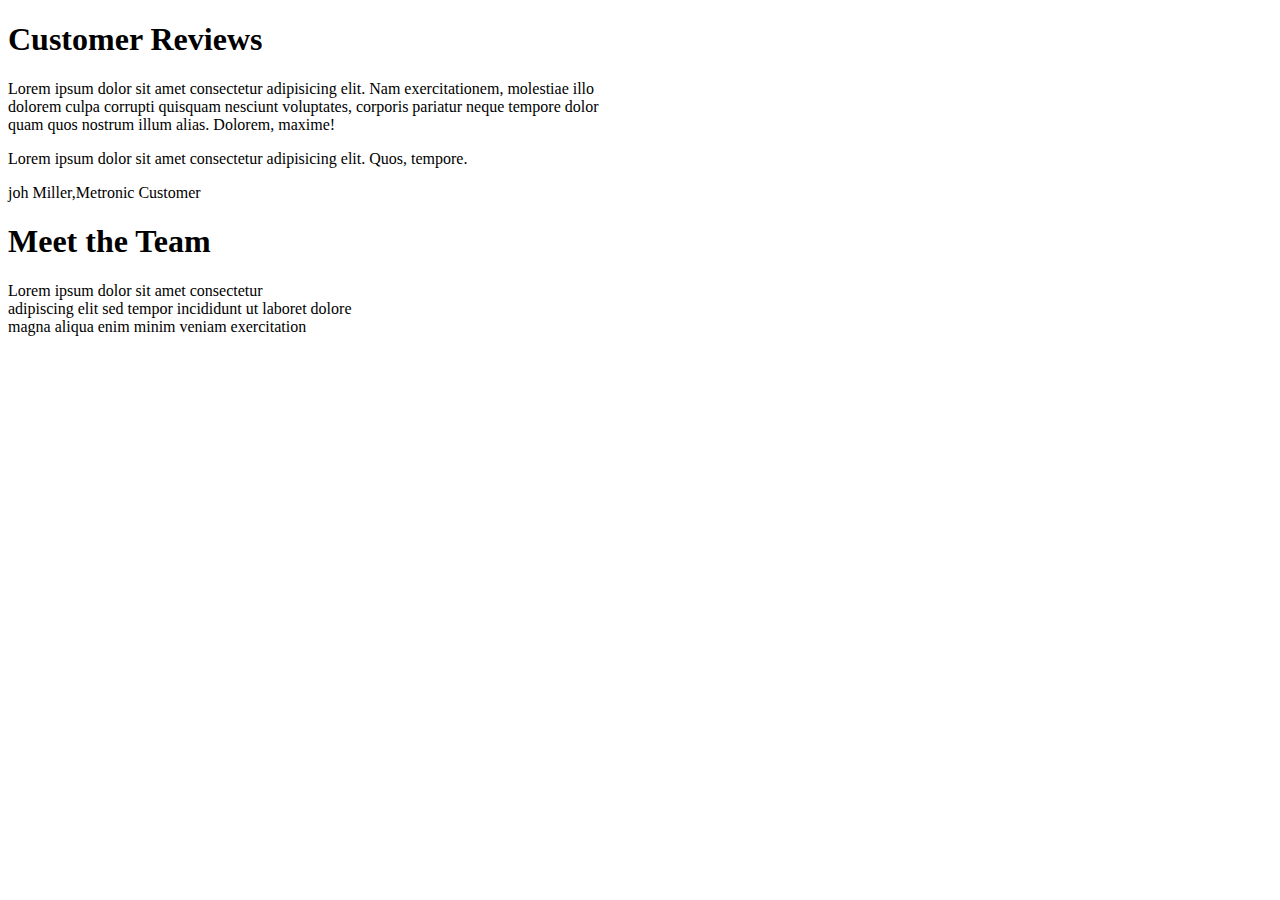
==== index.html @ ec1acacb "change css" ====
<!DOCTYPE html>
<html lang="en">

<head>
    <meta charset="UTF-8">
    <meta http-equiv="X-UA-Compatible" content="IE=edge">
    <meta name="viewport" content="width=device-width, initial-scale=1.0">
    <link rel="stylesheet" href="./css/style.css">
    <title>Document</title>
</head>

<body>
    <div class="container__2">

        <div class="div__class1">
            <div class="div__class2">
                <h1 class="div__class__h1">
                    Customer Reviews
                </h1>
                <p class="div__class__p1">
Lorem ipsum dolor sit amet consectetur 
adipisicing elit. Nam exercitationem, molestiae
 illo<br> dolorem culpa corrupti quisquam nesciunt 
 voluptates, corporis pariatur neque tempore dolor<br>
  quam quos
 nostrum illum alias. Dolorem, maxime!
                </p>
                <p class="div__class__p2">
                    Lorem ipsum dolor sit amet 
                    consectetur adipisicing elit. Quos, tempore.
                </p>
                <p>
                    joh Miller,Metronic Customer
                </p>

            </div>
            <div class="div__class3">
                <h1 class="div__class__h2">
                    Meet the Team
                </h1>
                <p class="div__class4">
                    Lorem ipsum dolor sit amet consectetur <br>adipiscing
                     elit sed tempor incididunt ut laboret dolore<br> magna
                     aliqua enim minim veniam exercitation
                </p>

            </div>





        </div>



    </div>
</body>

</html>
---- css/style.css ----
.container5 {

    max-width: 1100px;
    width: 100%;
    margin: 0 auto;
    height: 700px;

}
.item_nav1{
    width: 100%;
    height: 100%;
    
    display: flex;
    flex-direction: row;

}
.item_nav2{

display: flex;
flex-direction: column;

margin-left: 50px;


}
.item_nav3{

    display: flex;
    flex-direction: column;
    background-color: yellow;
    
    
    }

    .item_nav4{

        display: flex;
        flex-direction: column;
        background-color: pink;
        
        
        }
.alicia{

    font-family: Hind,sans-serif;
    display: flex;
    flex-direction: row;
    justify-content: space-between;
    color:black;
    font-size: 22px;
    font-family: Hind,sans-serif;

}
.item__1{

    font-family: Hind,sans-serif;
    display: flex;
    flex-direction: row;
    font-size: 14px;
    color:#bfc1c7;
    
    justify-content: space-between;
    align-items: center;
    margin-left: 10px;

    
}
.class__p{

font-size: 15px;
color:#a6afaa;

}
.sasha{

    display: flex;
    flex-direction: row;

}
.p__1__2{
   color:#81848f;
   font-size: 13px;

}
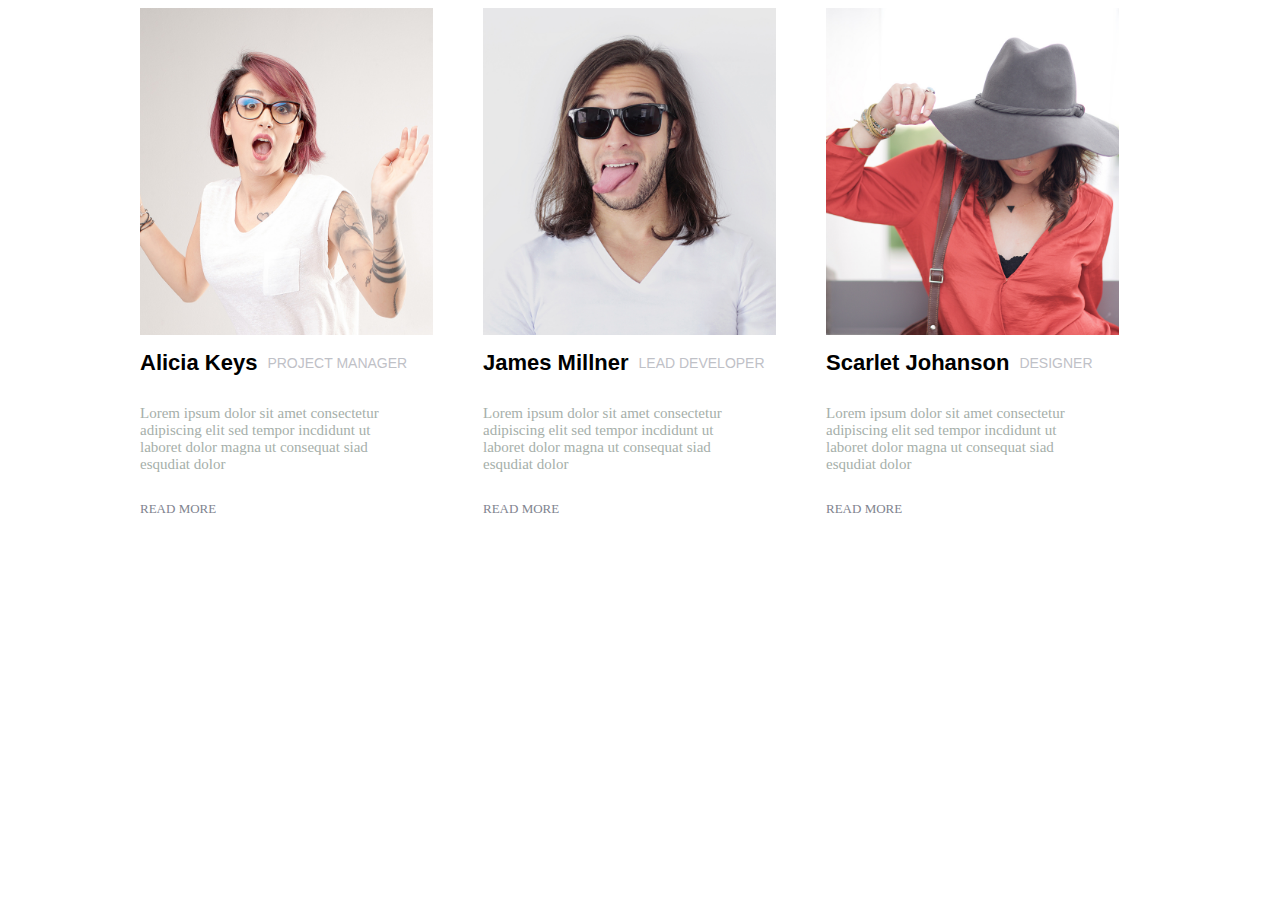
==== commit 32a42f21: "change path" ====
--- a/index.html
+++ b/index.html
@@ -10,42 +10,86 @@
 </head>
 
 <body>
-    <div class="container__2">
+    <section>
+        <div class="container5">
+            <div class="item_nav1">
+                <div class="item_nav2">
+                    <img src="./img/770x860/01.jpg" width="293px" height="327px" alt="">
+                   <div class="sasha">
+                   
+                    <h1 class="alicia">
+                        Alicia Keys
+                    </h1>
+                    <p class="item__1">
+                        PROJECT MANAGER
+                    </p>
+                    </div>
+                    <p class="class__p">
+                        Lorem ipsum dolor sit amet consectetur <br>adipiscing 
+                        elit sed tempor incdidunt ut<br> laboret dolor magna
+                         ut consequat siad <br>
+                        esqudiat dolor
+                    </p>
+                    <p class="p__1__2">
+                        READ MORE  
+                    </p>
+                </div>
+                <div class="item_nav2">
+                    <img src="./img/770x860/02.jpg" width="293px" height="327px" alt="">
+                   <div class="sasha">
+                   
+                    <h1 class="alicia">
+                        James Millner 
+                    </h1>
+                    <p class="item__1">
+                        LEAD DEVELOPER
+                    </p>
+                    </div>
+                    <p class="class__p">
+                        Lorem ipsum dolor sit amet consectetur <br>adipiscing 
+                        elit sed tempor incdidunt ut<br> laboret dolor magna
+                         ut consequat siad <br>
+                        esqudiat dolor
+                    </p>
+                    <p class="p__1__2">
+                        READ MORE  
+                    </p>
+                </div>
+                <div class="item_nav2">
+                    <img src="./img/770x860/03.jpg" width="293px" height="327px" alt="">
+                   <div class="sasha">
+                   
+                    <h1 class="alicia">
+                        Scarlet Johanson  
+                    </h1>
+                    <p class="item__1">
+                        DESIGNER
+                    </p>
+                    </div>
+                    <p class="class__p">
+                        Lorem ipsum dolor sit amet consectetur <br>adipiscing 
+                        elit sed tempor incdidunt ut<br> laboret dolor magna
+                         ut consequat siad <br>
+                        esqudiat dolor
+                    </p>
+                    <p class="p__1__2">
+                        READ MORE  
+                    </p>
+                </div>
+               <!-- <div class="item_nav3">
+                    <img src="./img/770x860/02.jpg" width="293px" height="327px" alt="">
 
-        <div class="div__class1">
-            <div class="div__class2">
-                <h1 class="div__class__h1">
-                    Customer Reviews
-                </h1>
-                <p class="div__class__p1">
-Lorem ipsum dolor sit amet consectetur 
-adipisicing elit. Nam exercitationem, molestiae
- illo<br> dolorem culpa corrupti quisquam nesciunt 
- voluptates, corporis pariatur neque tempore dolor<br>
-  quam quos
- nostrum illum alias. Dolorem, maxime!
-                </p>
-                <p class="div__class__p2">
-                    Lorem ipsum dolor sit amet 
-                    consectetur adipisicing elit. Quos, tempore.
-                </p>
-                <p>
-                    joh Miller,Metronic Customer
-                </p>
+
+                </div>
+
+                <div class="item_nav4">
+                    <img src="./img/770x860/03.jpg" width="293px" height="327px" alt="">
+
+
+                </div>-->
+
 
             </div>
-            <div class="div__class3">
-                <h1 class="div__class__h2">
-                    Meet the Team
-                </h1>
-                <p class="div__class4">
-                    Lorem ipsum dolor sit amet consectetur <br>adipiscing
-                     elit sed tempor incididunt ut laboret dolore<br> magna
-                     aliqua enim minim veniam exercitation
-                </p>
-
-            </div>
-
 
 
 
@@ -54,7 +98,7 @@
 
 
 
-    </div>
+    </section>
 </body>
 
 </html>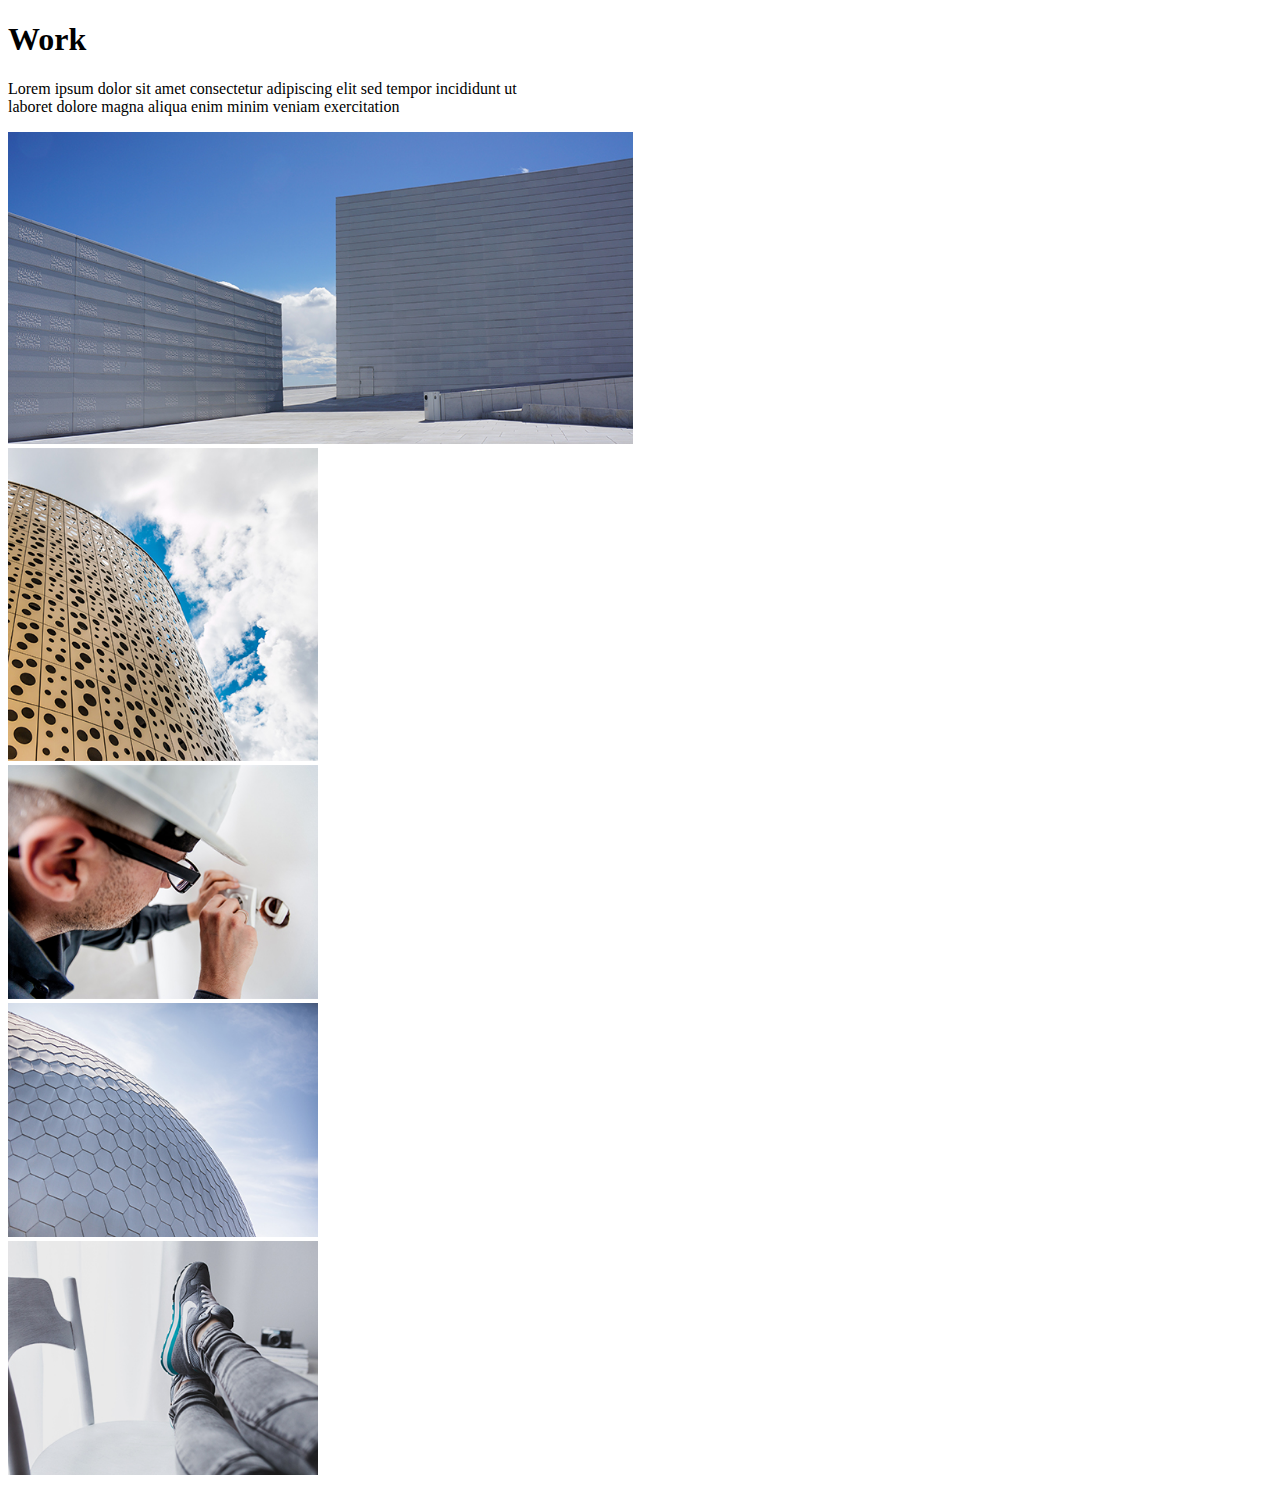
==== commit a5235327: "add" ====
--- a/index.html
+++ b/index.html
@@ -5,100 +5,49 @@
     <meta charset="UTF-8">
     <meta http-equiv="X-UA-Compatible" content="IE=edge">
     <meta name="viewport" content="width=device-width, initial-scale=1.0">
-    <link rel="stylesheet" href="./css/style.css">
+    <link rel="stylesheet" href="style.css">
     <title>Document</title>
 </head>
 
 <body>
-    <section>
-        <div class="container5">
-            <div class="item_nav1">
-                <div class="item_nav2">
-                    <img src="./img/770x860/01.jpg" width="293px" height="327px" alt="">
-                   <div class="sasha">
-                   
-                    <h1 class="alicia">
-                        Alicia Keys
-                    </h1>
-                    <p class="item__1">
-                        PROJECT MANAGER
-                    </p>
-                    </div>
-                    <p class="class__p">
-                        Lorem ipsum dolor sit amet consectetur <br>adipiscing 
-                        elit sed tempor incdidunt ut<br> laboret dolor magna
-                         ut consequat siad <br>
-                        esqudiat dolor
-                    </p>
-                    <p class="p__1__2">
-                        READ MORE  
-                    </p>
+    <div class="container_1">
+        <div class="class-item1">
+            <div class="class-item2">
+             <h1 class="h1_text">
+                Work
+             </h1>
+             <p class="P_text">
+                Lorem ipsum dolor sit amet consectetur
+                 adipiscing elit sed tempor incididunt ut<br>
+                  laboret dolore magna aliqua
+                 enim minim veniam exercitation
+             </p>
+            </div>
+            <div class="class-item3">
+                <div class="class-item5">
+                    <img src="./img/800x400/01.jpg" class="w_1"  width="625px" height="312px"alt="">
                 </div>
-                <div class="item_nav2">
-                    <img src="./img/770x860/02.jpg" width="293px" height="327px" alt="">
-                   <div class="sasha">
-                   
-                    <h1 class="alicia">
-                        James Millner 
-                    </h1>
-                    <p class="item__1">
-                        LEAD DEVELOPER
-                    </p>
-                    </div>
-                    <p class="class__p">
-                        Lorem ipsum dolor sit amet consectetur <br>adipiscing 
-                        elit sed tempor incdidunt ut<br> laboret dolor magna
-                         ut consequat siad <br>
-                        esqudiat dolor
-                    </p>
-                    <p class="p__1__2">
-                        READ MORE  
-                    </p>
-                </div>
-                <div class="item_nav2">
-                    <img src="./img/770x860/03.jpg" width="293px" height="327px" alt="">
-                   <div class="sasha">
-                   
-                    <h1 class="alicia">
-                        Scarlet Johanson  
-                    </h1>
-                    <p class="item__1">
-                        DESIGNER
-                    </p>
-                    </div>
-                    <p class="class__p">
-                        Lorem ipsum dolor sit amet consectetur <br>adipiscing 
-                        elit sed tempor incdidunt ut<br> laboret dolor magna
-                         ut consequat siad <br>
-                        esqudiat dolor
-                    </p>
-                    <p class="p__1__2">
-                        READ MORE  
-                    </p>
-                </div>
-               <!-- <div class="item_nav3">
-                    <img src="./img/770x860/02.jpg" width="293px" height="327px" alt="">
-
-
+                <div class="class-item6">
+                    <img src="img/397x400/01.jpg"  class="w_2" width="310px" height="313px"alt="">
                 </div>
 
-                <div class="item_nav4">
-                    <img src="./img/770x860/03.jpg" width="293px" height="327px" alt="">
-
-
-                </div>-->
-
+  
+            </div>
+            <div class="class-item4">
+              
+ <div class="class-item7">
+ <img src="./img/397x300/01.jpg" class="w1" width="310px" height="234px"alt="">
+ </div>
+ <div class="class-item7">
+    <img src="./img/397x300/02.jpg"class="w2"  width="310px" height="234px"alt="">  
+</div>
+<div class="class-item7">
+    <img src="./img/397x300/03.jpg" class="w3" width="310px" height="234px"alt="">
+</div>
 
             </div>
-
-
-
-
         </div>
-
-
-
-    </section>
+</div>
 </body>
 
 </html>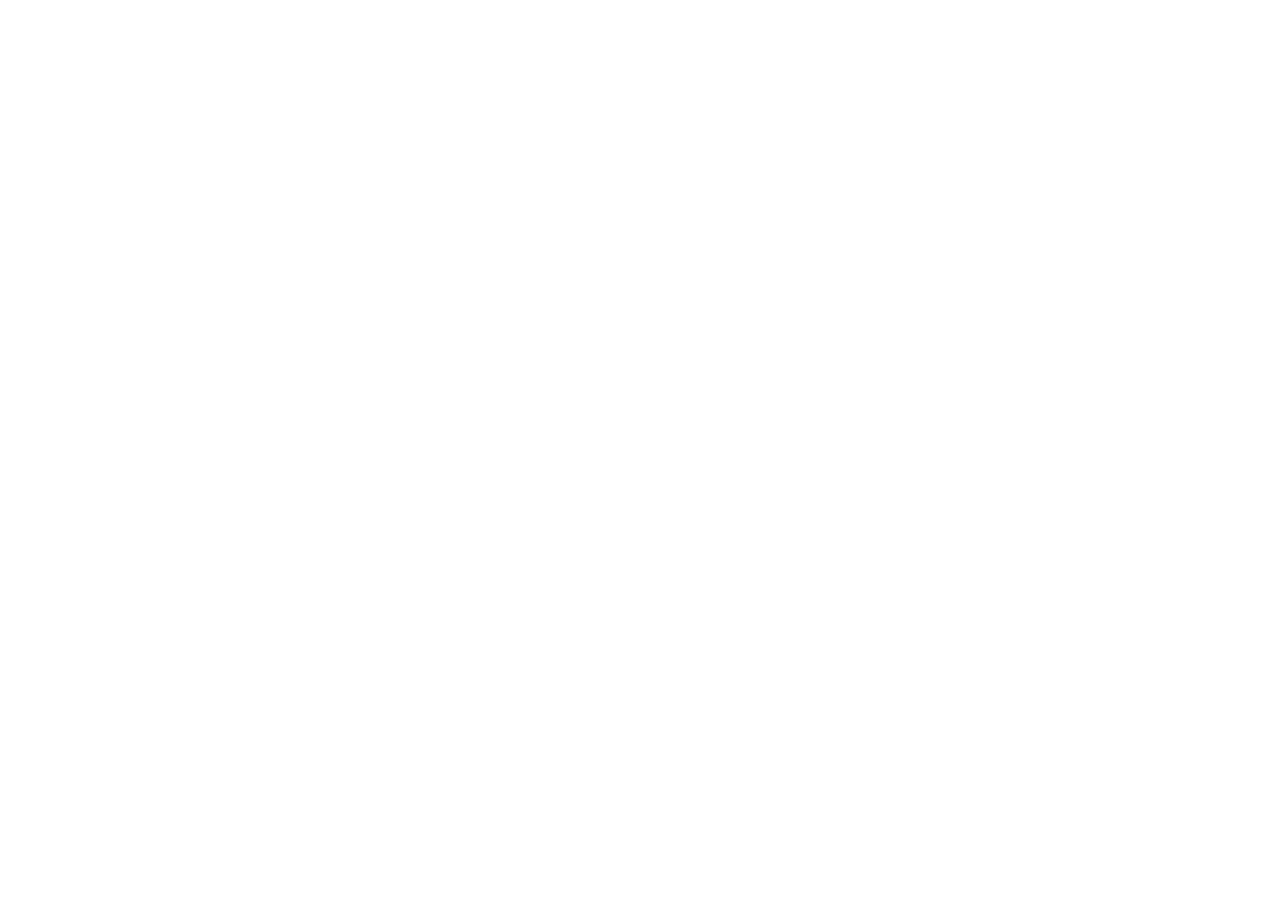
==== commit 10b32e78: "change" ====
--- a/index.html
+++ b/index.html
@@ -1,53 +1,13 @@
 <!DOCTYPE html>
 <html lang="en">
-
 <head>
     <meta charset="UTF-8">
     <meta http-equiv="X-UA-Compatible" content="IE=edge">
     <meta name="viewport" content="width=device-width, initial-scale=1.0">
-    <link rel="stylesheet" href="style.css">
+    <link rel="stylesheet" href="./css/style.css">
     <title>Document</title>
 </head>
-
 <body>
-    <div class="container_1">
-        <div class="class-item1">
-            <div class="class-item2">
-             <h1 class="h1_text">
-                Work
-             </h1>
-             <p class="P_text">
-                Lorem ipsum dolor sit amet consectetur
-                 adipiscing elit sed tempor incididunt ut<br>
-                  laboret dolore magna aliqua
-                 enim minim veniam exercitation
-             </p>
-            </div>
-            <div class="class-item3">
-                <div class="class-item5">
-                    <img src="./img/800x400/01.jpg" class="w_1"  width="625px" height="312px"alt="">
-                </div>
-                <div class="class-item6">
-                    <img src="img/397x400/01.jpg"  class="w_2" width="310px" height="313px"alt="">
-                </div>
-
-  
-            </div>
-            <div class="class-item4">
-              
- <div class="class-item7">
- <img src="./img/397x300/01.jpg" class="w1" width="310px" height="234px"alt="">
- </div>
- <div class="class-item7">
-    <img src="./img/397x300/02.jpg"class="w2"  width="310px" height="234px"alt="">  
-</div>
-<div class="class-item7">
-    <img src="./img/397x300/03.jpg" class="w3" width="310px" height="234px"alt="">
-</div>
-
-            </div>
-        </div>
-</div>
+    
 </body>
-
 </html>--- a/css/style.css
+++ b/css/style.css
@@ -0,0 +1 @@
+s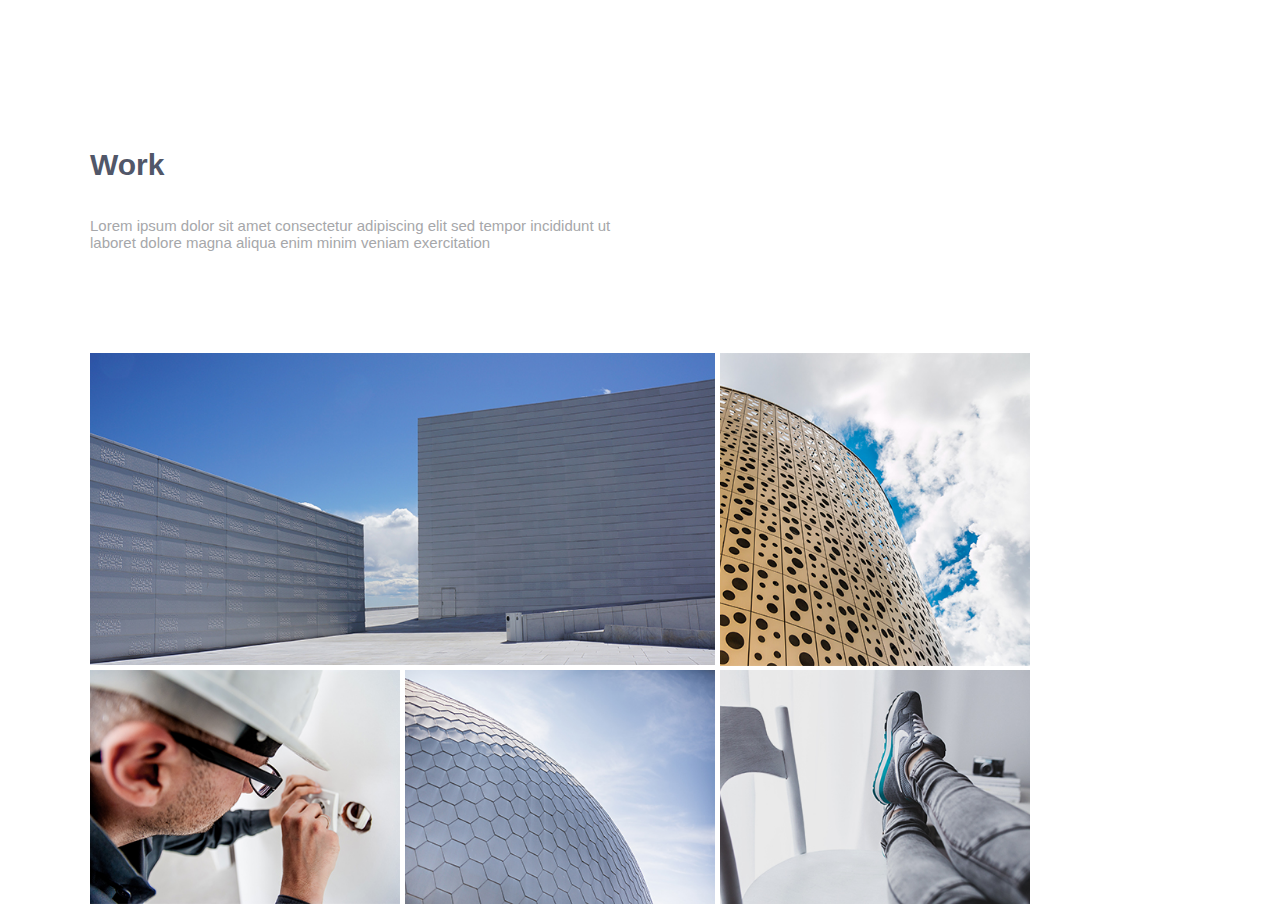
==== commit 89ed4574: "Merge pull request #1 from UserSashaUser/work" ====
--- a/index.html
+++ b/index.html
@@ -1,5 +1,6 @@
 <!DOCTYPE html>
 <html lang="en">
+
 <head>
     <meta charset="UTF-8">
     <meta http-equiv="X-UA-Compatible" content="IE=edge">
@@ -7,7 +8,46 @@
     <link rel="stylesheet" href="./css/style.css">
     <title>Document</title>
 </head>
+
 <body>
-    
+    <div class="container_1">
+        <div class="class-item1">
+            <div class="class-item2">
+             <h1 class="h1_text">
+                Work
+             </h1>
+             <p class="P_text">
+                Lorem ipsum dolor sit amet consectetur
+                 adipiscing elit sed tempor incididunt ut<br>
+                  laboret dolore magna aliqua
+                 enim minim veniam exercitation
+             </p>
+            </div>
+            <div class="class-item3">
+                <div class="class-item5">
+                    <img src="./img/800x400/01.jpg" class="w_1"  width="625px" height="312px"alt="">
+                </div>
+                <div class="class-item6">
+                    <img src="img/397x400/01.jpg"  class="w_2" width="310px" height="313px"alt="">
+                </div>
+
+  
+            </div>
+            <div class="class-item4">
+              
+ <div class="class-item7">
+ <img src="./img/397x300/01.jpg" class="w1" width="310px" height="234px"alt="">
+ </div>
+ <div class="class-item7">
+    <img src="./img/397x300/02.jpg"class="w2"  width="310px" height="234px"alt="">  
+</div>
+<div class="class-item7">
+    <img src="./img/397x300/03.jpg" class="w3" width="310px" height="234px"alt="">
+</div>
+
+            </div>
+        </div>
+</div>
 </body>
+
 </html>--- a/css/style.css
+++ b/css/style.css
@@ -1 +1,99 @@
-s+.container_1{
+    max-width: 1100px;
+    width: 100%;
+    height: 900px;
+    margin: 0 auto;  
+}
+.class-item1{
+
+    
+    width: 100%;
+    height: 100%;
+    display: flex;
+    flex-direction: column;
+    justify-content: space-between;
+}
+.class-item2{
+    display: flex;
+    flex-direction: column;
+    width: 100%;
+    height: 33%;
+    margin-top: 120px;
+}
+.class-item3{
+    display: flex;
+    flex-direction: row;
+    width: 100%;
+    height: 33%;
+    
+}
+.class-item4{
+    
+
+    display: flex;
+    flex-direction: row;
+    
+    
+
+
+
+    
+}
+.h1_text{
+
+    font-family: Hind,sans-serif;
+    font-size: 30px;
+    color:#515769;
+}
+.P_text{
+    font-family: Hind,sans-serif;
+    color:#a6a7aa;
+    font-size: 15px;
+}
+.class-item5 .w_1{
+
+
+
+
+
+
+}
+
+.w_2{
+   margin-left: 5px;
+}
+.w_3{
+    margin-left: 50px;
+}
+
+.class-item7 .w1{
+    
+    margin-top: 20px;
+    align-items: flex-start;
+    
+   
+}
+.w1{
+
+}
+.w2{
+    margin-left: 5px;
+    margin-top: 20px;
+}  
+.w3{
+    
+    margin-left: 5px;
+    margin-top: 20px;
+}
+
+.class-item8 .w2{
+  
+}
+.class-item9.w3{
+    display: flex;
+    justify-content:;
+    flex-direction: row;
+    align-items: flex-start;
+    margin-top: 20px;
+    margin-left: 300px;
+}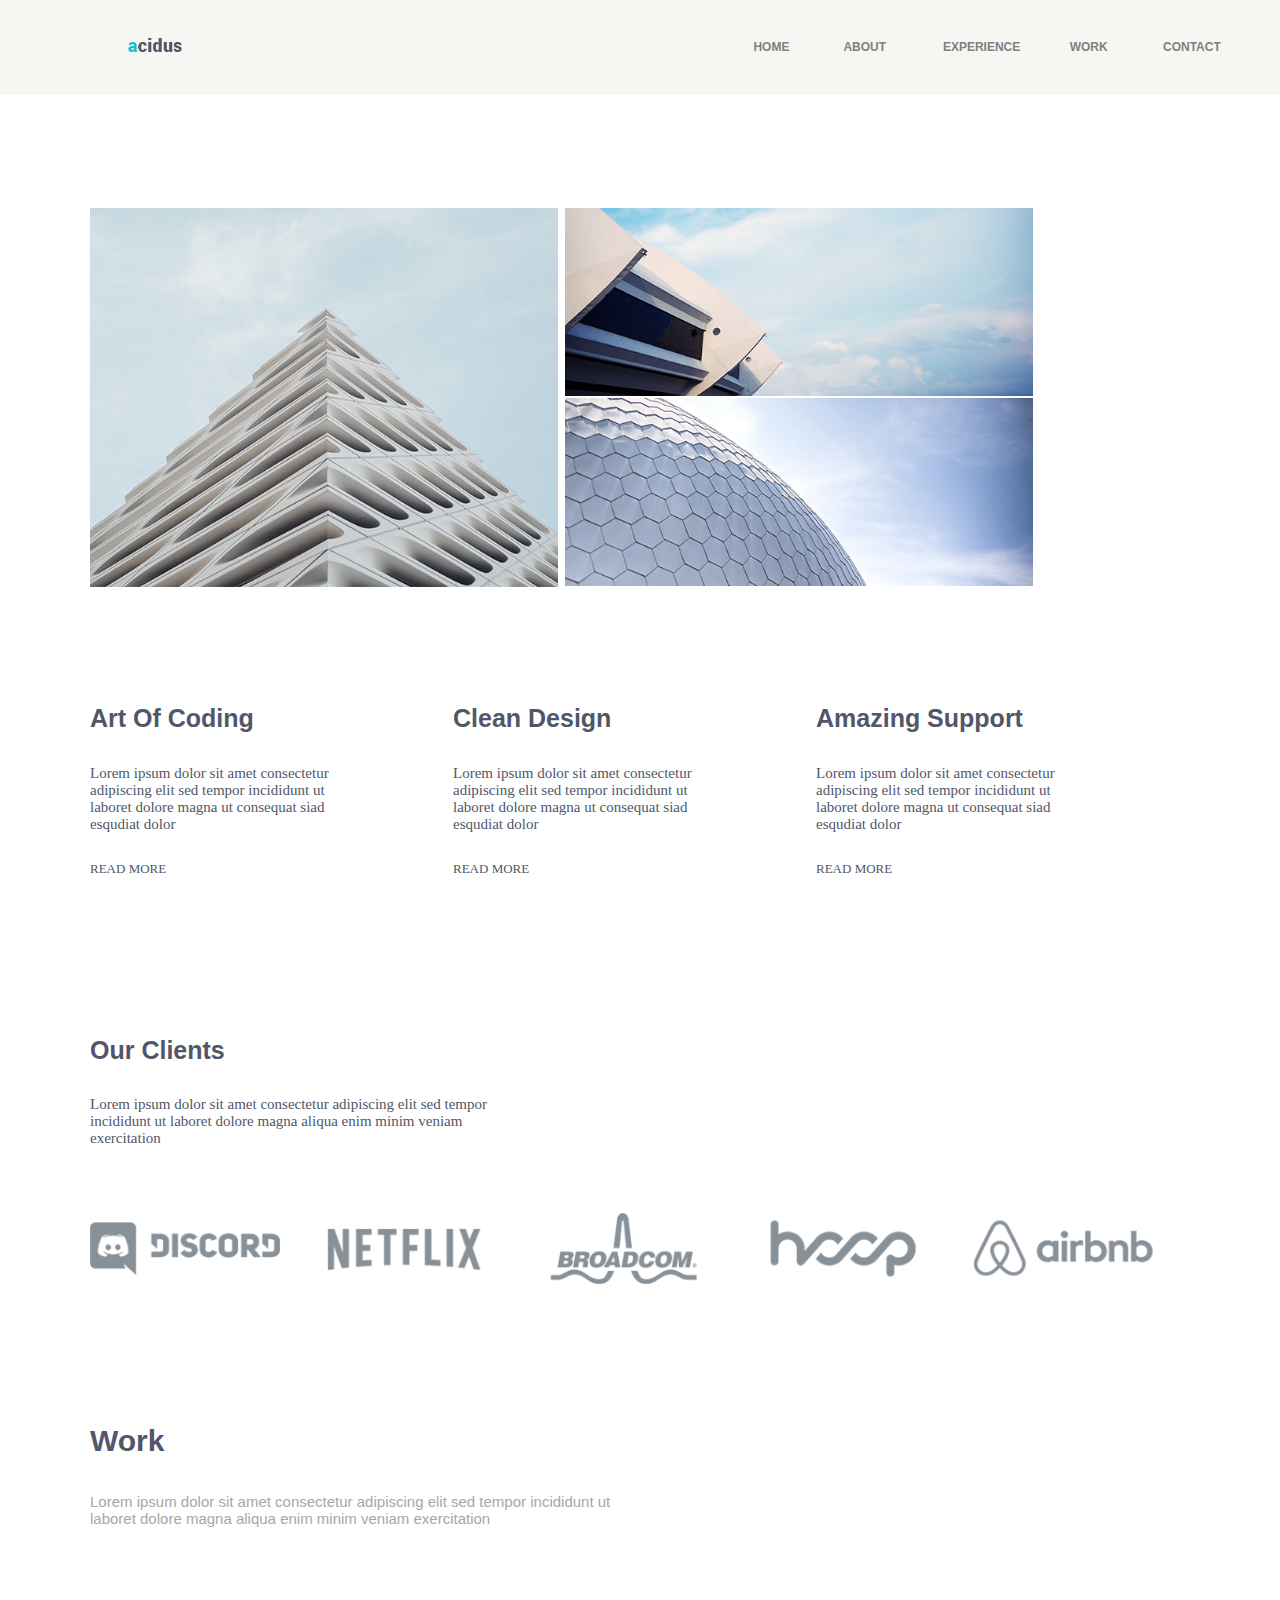
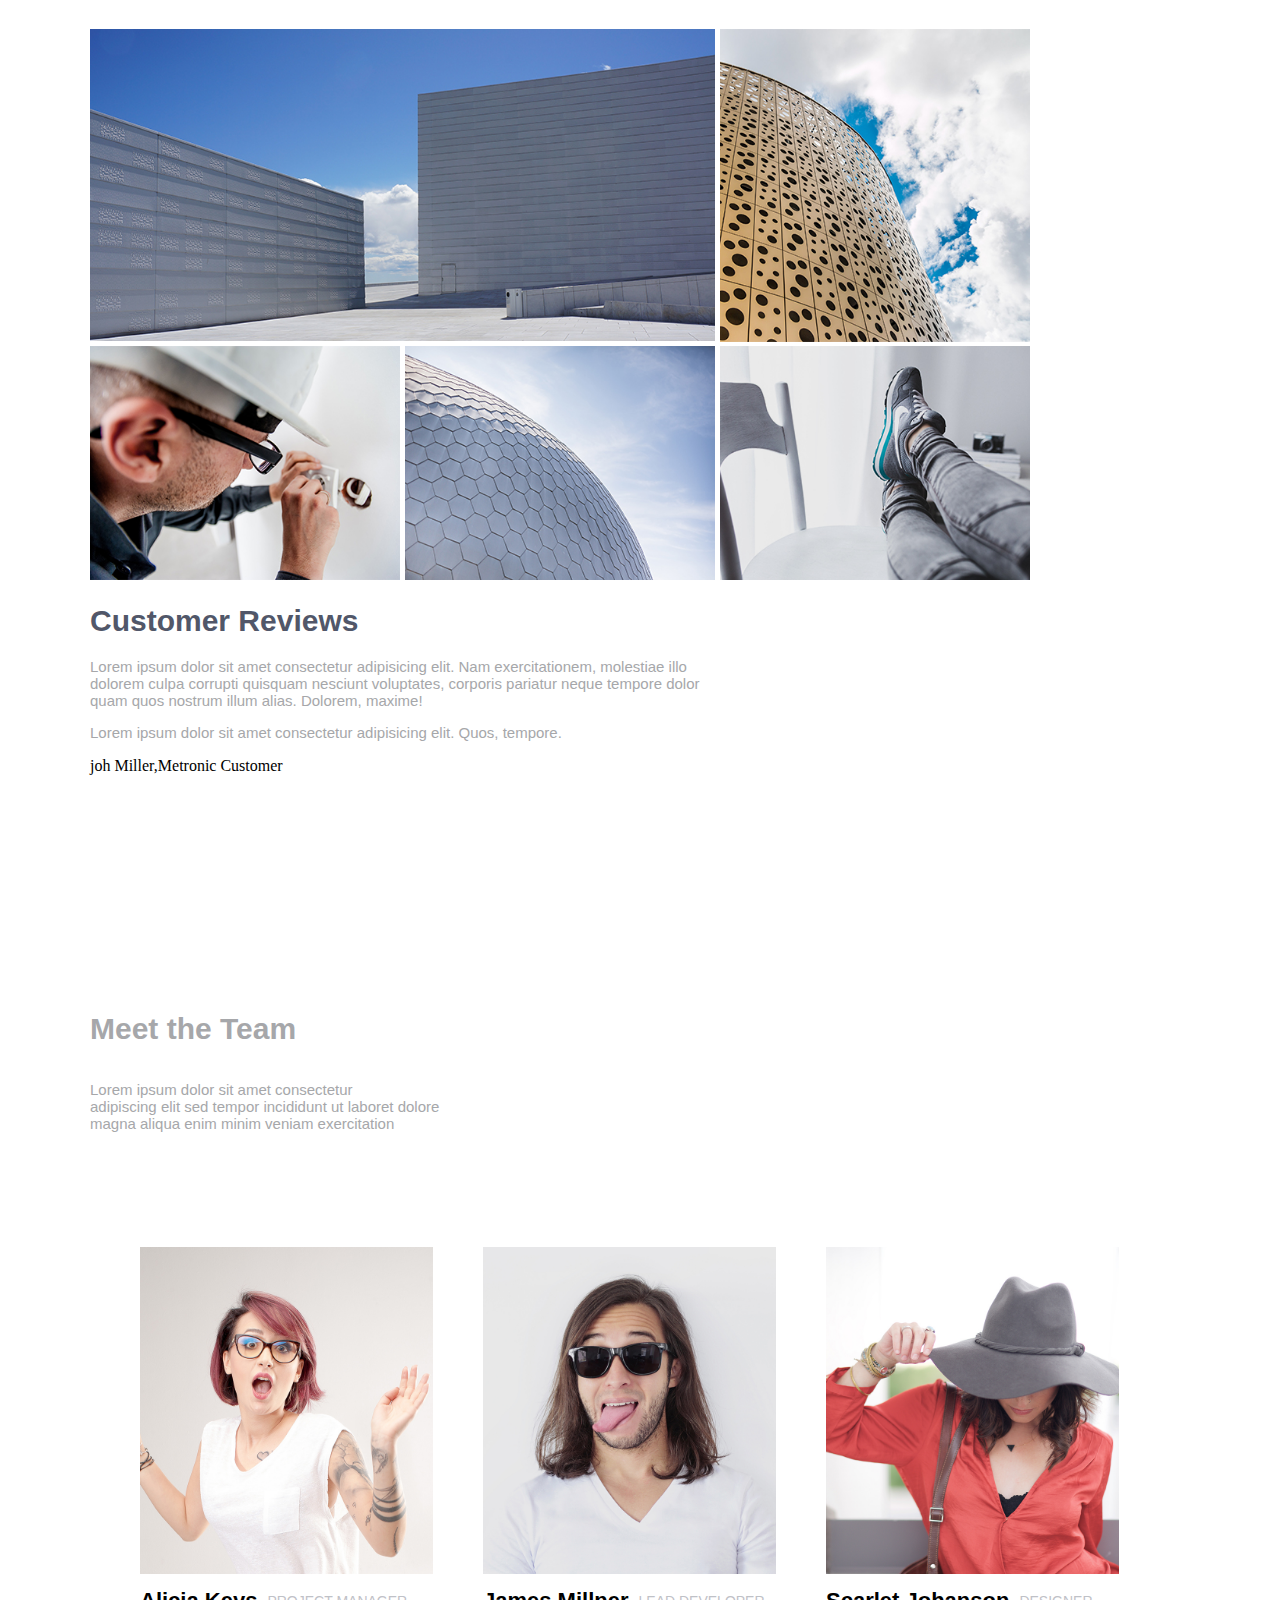
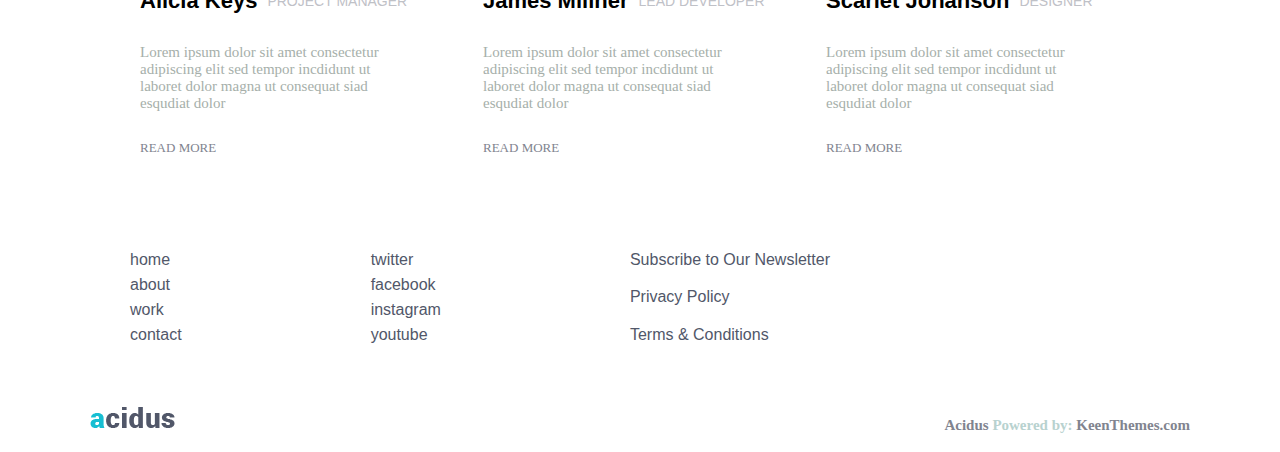
==== commit 109637f6: "new file" ====
--- a/index.html
+++ b/index.html
@@ -2,52 +2,406 @@
 <html lang="en">
 
 <head>
-    <meta charset="UTF-8">
-    <meta http-equiv="X-UA-Compatible" content="IE=edge">
-    <meta name="viewport" content="width=device-width, initial-scale=1.0">
-    <link rel="stylesheet" href="./css/style.css">
-    <title>Document</title>
+  <meta charset="UTF-8">
+  <meta http-equiv="X-UA-Compatible" content="IE=edge">
+  <meta name="viewport" content="width=device-width, initial-scale=1.0">
+  <link rel="stylesheet" href="./css/style.css">
+  <title>Document</title>
 </head>
 
 <body>
-    <div class="container_1">
-        <div class="class-item1">
-            <div class="class-item2">
-             <h1 class="h1_text">
-                Work
-             </h1>
-             <p class="P_text">
-                Lorem ipsum dolor sit amet consectetur
-                 adipiscing elit sed tempor incididunt ut<br>
-                  laboret dolore magna aliqua
-                 enim minim veniam exercitation
-             </p>
+    <div class="navbar">
+    <img class="logo wow  flip" src="img/logo.png"alt="Asentus Logo">
+    <div class="nav">
+        <ul>
+            <li><a href="">HOME</a></li>
+            <li><a href="">ABOUT</a></li>
+            <li><a href="">EXPERIENCE</a></li>
+            <li><a href="">WORK</a></li>
+            <li><a href="">CONTACT</a></li>
+
+
+        </ul>
+
+
+
+
+    </div>
+
+</div>
+
+
+<section>
+  <div class="container">
+   <div class="banner__div1">
+     <div class="banner__inner">
+       <img src="./img/595x483/01.jpg" height="379px"class="inner1" width="468px"alt="">
+     </div> 
+     <div class="banner__inner2">
+       <img src="./img/595x240/01.jpg" width="468px" height="188px"class="inner2"alt="">
+     </div>
+
+    <div class="banner__inner3">
+
+      <img src="./img/595x240/02.jpg"  width="468px" height="188px"class="inner3"alt="" >
+    </div>
+
+   </div>
+
+
+
+ </div>
+
+
+  </div>
+
+
+    </section>
+    <div class="container">
+
+      <div class="class1">
+          <div class="class2">
+              <div class="class5">
+                  <h1 class="class__h1">Art Of Coding</h1>
+                  <p class="Par__1">
+                      Lorem ipsum dolor sit amet consectetur <br>adipiscing
+                      elit sed tempor incididunt ut <br>laboret
+                      dolore magna ut consequat siad <br>esqudiat dolor
+                  </p>
+                  <p class="Par__2">
+                      READ MORE
+                  </p>
+              </div>
+              <div class="class6">
+                  <h1 class="class__h1">Clean Design</h1>
+                  <p class="Par__1">
+                      Lorem ipsum dolor sit amet consectetur <br>adipiscing
+                      elit sed tempor incididunt ut <br>laboret
+                      dolore magna ut consequat siad <br>esqudiat dolor
+                  </p>
+                  <p class="Par__2">
+                      READ MORE
+                  </p>
+              </div>
+              <div class="class7">
+                  <h1 class="class__h1">Amazing Support</h1>
+                  <p class="Par__1">
+                      Lorem ipsum dolor sit amet consectetur <br>adipiscing
+                      elit sed tempor incididunt ut <br>laboret
+                      dolore magna ut consequat siad <br>esqudiat dolor
+                  </p>
+                  <p class="Par__2">
+                      READ MORE
+                  </p>
+              </div>
+
+
+          </div>
+          <div class="class3">
+              <div class="class8">
+                  <h1 class="class__h1__2">
+                      Our Clients
+                  </h1>
+                  <p class="par__1__2">
+                      Lorem ipsum dolor sit amet
+                      consectetur adipiscing elit sed tempor<br>
+                      incididunt ut laboret dolore magna aliqua
+                      enim minim veniam<br>exercitation
+                  </p>
+              </div>
+
+          </div>
+          <div class="class4">
+              <div class="logo1">
+                  <img src="./img/clients/01.png" width="190px" height="72px" class="img1" alt="">
+              </div>
+              <div class="logo1">
+                  <img src="./img/clients/02.png" width="190px" height="72px" class="img1" alt="">
+              </div>
+              <div class="logo1">
+                  <img src="./img/clients/03.png" width="190px" height="72px" class="img1" alt="">
+              </div>
+              <div class="logo1">
+                  <img src="./img/clients/04.png" width="190px" height="72px" class="img1" alt="">
+              </div>
+              <div class="logo1">
+                  <img src="./img/clients/05.png" width="190px" height="72px" class="img1" alt="">
+              </div>
+          </div>
+
+      </div>
+
+  </div>
+
+
+
+
+  </div>
+
+
+
+  </div>
+  <div class="container_1">
+    <div class="class-item1">
+        <div class="class-item2">
+         <h1 class="h1_text">
+            Work
+         </h1>
+         <p class="P_text">
+            Lorem ipsum dolor sit amet consectetur
+             adipiscing elit sed tempor incididunt ut<br>
+              laboret dolore magna aliqua
+             enim minim veniam exercitation
+         </p>
+        </div>
+        <div class="class-item3">
+            <div class="class-item5">
+                <img src="./img/800x400/01.jpg" class="w_1"  width="625px" height="312px"alt="">
             </div>
-            <div class="class-item3">
-                <div class="class-item5">
-                    <img src="./img/800x400/01.jpg" class="w_1"  width="625px" height="312px"alt="">
-                </div>
-                <div class="class-item6">
-                    <img src="img/397x400/01.jpg"  class="w_2" width="310px" height="313px"alt="">
-                </div>
-
+            <div class="class-item6">
+                <img src="img/397x400/01.jpg"  class="w_2" width="310px" height="313px"alt="">
+            </div>
+
+
+        </div>
+        <div class="class-item4">
+          
+<div class="class-item7">
+<img src="./img/397x300/01.jpg" class="w1" width="310px" height="234px"alt="">
+</div>
+<div class="class-item7">
+<img src="./img/397x300/02.jpg"class="w2"  width="310px" height="234px"alt="">  
+</div>
+<div class="class-item7">
+<img src="./img/397x300/03.jpg" class="w3" width="310px" height="234px"alt="">
+</div>
+
+        </div>
+    </div>
+</div>
+<div class="container__2">
+
+  <div class="div__class1">
+      <div class="div__class2">
+          <h1 class="div__class__h1">
+              Customer Reviews
+          </h1>
+          <p class="div__class__p1">
+Lorem ipsum dolor sit amet consectetur 
+adipisicing elit. Nam exercitationem, molestiae
+illo<br> dolorem culpa corrupti quisquam nesciunt 
+voluptates, corporis pariatur neque tempore dolor<br>
+quam quos
+nostrum illum alias. Dolorem, maxime!
+          </p>
+          <p class="div__class__p2">
+              Lorem ipsum dolor sit amet 
+              consectetur adipisicing elit. Quos, tempore.
+          </p>
+          <p>
+              joh Miller,Metronic Customer
+          </p>
+
+      </div>
+      <div class="div__class3">
+          <h1 class="div__class__h2">
+              Meet the Team
+          </h1>
+          <p class="div__class4">
+              Lorem ipsum dolor sit amet consectetur <br>adipiscing
+               elit sed tempor incididunt ut laboret dolore<br> magna
+               aliqua enim minim veniam exercitation
+          </p>
+
+      </div>
+
+ 
+
+
+
+  </div>
+
+
+
+</div>
+<section>
+  <div class="container5">
+      <div class="item_nav1">
+          <div class="item_nav2">
+              <img src="./img/770x860/01.jpg" width="293px" height="327px" alt="">
+             <div class="sasha">
+             
+              <h1 class="alicia">
+                  Alicia Keys
+              </h1>
+              <p class="item__1">
+                  PROJECT MANAGER
+              </p>
+              </div>
+              <p class="class__p">
+                  Lorem ipsum dolor sit amet consectetur <br>adipiscing 
+                  elit sed tempor incdidunt ut<br> laboret dolor magna
+                   ut consequat siad <br>
+                  esqudiat dolor
+              </p>
+              <p class="p__1__2">
+                  READ MORE  
+              </p>
+          </div>
+          <div class="item_nav2">
+              <img src="./img/770x860/02.jpg" width="293px" height="327px" alt="">
+             <div class="sasha">
+             
+              <h1 class="alicia">
+                  James Millner 
+              </h1>
+              <p class="item__1">
+                  LEAD DEVELOPER
+              </p>
+              </div>
+              <p class="class__p">
+                     Lorem ipsum dolor sit amet consectetur <br>adipiscing 
+                  elit sed tempor incdidunt ut<br> laboret dolor magna
+                   ut consequat siad <br>
+                  esqudiat dolor
+              </p>
+              <p class="p__1__2">
+                  READ MORE  
+              </p>
+          </div>
+          <div class="item_nav2">
+              <img src="./img/770x860/03.jpg" width="293px" height="327px" alt="">
+             <div class="sasha">
+             
+              <h1 class="alicia">
+                  Scarlet Johanson  
+              </h1>
+              <p class="item__1">
+                  DESIGNER
+              </p>
+              </div>
+              <p class="class__p">
+                  Lorem ipsum dolor sit amet consectetur <br>adipiscing 
+                  elit sed tempor incdidunt ut<br> laboret dolor magna
+                   ut consequat siad <br>
+                  esqudiat dolor
+              </p>
+              <p class="p__1__2">
+                  READ MORE  
+              </p>
+          </div>
+         <!-- <div class="item_nav3">
+              <img src="./img/770x860/02.jpg" width="293px" height="327px" alt="">
+          </div>
+          <div class="item_nav4">
+              <img src="./img/770x860/03.jpg" width="293px" height="327px" alt="">
+          </div>-->
+
+
+      </div>
+      
+
+
+
+
+
+  </div>
+
+
+
+
+</section>
+<div class="container">
+<div class="foot__item">
+<div class="foot__item__2">
+
+<div class="ul">
+
+
+    <li>home</li>
+    <li>about</li>
+    <li>work</li>
+    <li>contact</li>
+</div>
+<div class="ul">
+    <li>twitter</li>
+    <li >facebook</li>
+    <li>instagram</li>
+    <li>youtube</li>
+</div>
+<div class="ul">    
+
+<li>Subscribe to Our Newsletter</li>
+<li>Privacy Policy</li>
+<li>Terms & Conditions</li>
+
+</div>
+</div>
+<div class="foot__item__3">
+<img src="./img/logo.png"  class+="logo__footer" width="85px" height="21px"alt="">
+<h1 class="block__acidus">
+    Acidus <span class="acidus"> Powered by:</span> KeenThemes.com
+</h1>
+
+</div>
+
+
+
+</div>
+
+
+
+
+
+</div>
+
+
+   
   
-            </div>
-            <div class="class-item4">
-              
- <div class="class-item7">
- <img src="./img/397x300/01.jpg" class="w1" width="310px" height="234px"alt="">
- </div>
- <div class="class-item7">
-    <img src="./img/397x300/02.jpg"class="w2"  width="310px" height="234px"alt="">  
-</div>
-<div class="class-item7">
-    <img src="./img/397x300/03.jpg" class="w3" width="310px" height="234px"alt="">
-</div>
-
-            </div>
-        </div>
-</div>
+
+
+
+
+
+
+
+
+
+
+
+
+
+
+
+
+
+
+
+
+
+
+
+
+
+
+
+
+
+
+
+
+
+
+
+
+
+
+
+
+
+
+
 </body>
 
+
 </html>--- a/css/style.css
+++ b/css/style.css
@@ -1,3 +1,413 @@
+
+html{
+    overflow-x: hidden;
+}
+ .navbar{
+
+    display: flex;
+    flex-direction: row;
+    justify-content: space-between;
+    top: 0px;
+    left: 0;
+    width: 100%;
+    height: 95px;
+    position: fixed;
+    background-color:#f6f7f2;
+    font-family: Hindi,sans-serif;
+    font-size: 18px;
+}
+.nav{
+
+    float: right;
+    padding: 15px;
+    font-size: 12px;
+    font-weight: 600;
+    margin-top: 1%;
+
+
+    padding: 15px;
+    font-size: 12px;
+    font-weight: 600;
+    
+
+}
+
+ul li {
+    display: inline-block;
+    margin-right: 50px;
+    list-style: none;
+
+}
+ul li a{
+
+    text-decoration: none;
+    padding: 10% 10%;
+    color:gray;
+}
+.logo{
+ height: 14%;
+ margin-top: 3%;
+ margin-left: 10%;
+ 
+
+}
+a{
+    margin-top: 20p
+}
+.container-1{
+
+    max-width: 1100px;
+    width: 100%;
+    margin: 0 auto;
+    height: 600px;
+}
+.container-2{
+
+    max-width: 1100px;
+    width: 100%;
+    margin: 0 auto;
+    display: flex;
+    flex-direction: row;
+    align-items: center;
+
+}
+.div-item-1{
+    width: 100%;
+    height: 100%;
+    
+    display: flex;
+    flex-direction: column;
+
+}
+.div-item-2{
+    width: 60%;
+    
+    display: flex;
+    flex-direction: row;
+   
+    
+
+}
+.div-item-4{
+ 
+    display: flex;
+    flex-direction: column;
+    
+
+    width: 33%;
+    height: 100%;
+    justify-content: space-between;
+    align-items:flex-start;
+    list-style-type: none;
+    padding: 0;
+    
+}
+.containerS{
+
+    max-width: 1100px;
+    width: 100%;
+    margin: 0 auto;
+    
+    height: 700px;
+
+}
+.banner__div1{
+
+    width: 100%;
+    height: 100%;
+    
+    display: flex;
+    flex-direction: row;
+    margin-top: 100px;
+
+}
+.banner__inner{
+
+    width: 100%;
+    height: 100%;
+    
+    display: flex;
+    flex-direction: row;
+    margin-top: 100px;
+    justify-content: space-between;
+
+}
+.inner1{
+    display: flex;
+    flex-direction: column;
+    
+
+}
+.inner2{
+
+    display: flex;
+    margin-left: -625px;
+    margin-top: 120px;
+}
+.banner__inner2{
+    display: flex;
+    margin-top: -20px;
+
+}
+.banner__inner3{
+
+
+
+}
+.inner3{
+
+    display: flex;
+    margin-top: 290px;
+    margin-left: -625px;
+  
+}
+
+
+
+
+.div-item-5{
+
+    display: flex;
+    
+
+    width: 33%;
+    height: 100%;
+}
+.div-item-4{
+
+    display: flex;
+    
+
+    width: 33%;
+    height: 100%;
+}
+.div-item-6{
+    display: flex;
+    
+    
+    width: 33%;
+    height: 100%;
+}
+.div-item-3{
+
+    display: flex;
+    flex-direction: row;
+    justify-content:space-between;
+    align-items: flex-end;
+    
+    width: 100%;
+    height: 20%;
+    margin-top: 60px;
+    
+    
+}
+
+.div-item-7{
+
+    display: flex;
+    
+    
+    width: 50%;
+    height: 100%;
+    align-items: center;
+    
+    
+}
+
+.div-item-8{
+
+    display: flex;
+
+    
+    width: 50%;
+    height: 100%;
+    align-items: center;
+}
+.container{
+ 
+    max-width: 1190px;
+    width: 100%;
+    color: #515769;
+    margin: 0 auto;
+}
+.class1{
+
+    margin-top: 100px;
+    width: 100%;
+
+    display: flex;
+    flex-direction: column;
+}
+.class2{
+
+    
+    width: 100%;
+
+    display: flex;
+    flex-direction: row;
+
+}
+.class5{
+
+    display: flex;
+    flex-direction: column;
+    
+    width: 33%;
+    
+}
+.class__h1{
+    display: flex;
+    color: #515769;
+    flex-direction:row;
+    
+
+ 
+    
+    font-size: 25px;
+    font-weight: 600;
+    font-family: Hind,sans-serif;
+    
+}
+.Par__1{
+
+    display: flex;
+    flex-direction: row;
+    color: #515769;
+
+    
+    font-size: 15px;
+    
+    
+    width: 293px;
+}
+.Par__2  {
+
+    font-size: 13px;
+    color: #515769;
+    
+    
+}
+
+.class6{
+
+ 
+    display: flex;
+    flex-direction: column;
+
+    width: 33%;
+    
+}
+.class7{
+
+    display: flex;
+    flex-direction: column;
+    
+    width: 33%;
+    
+}
+
+
+
+.class3{
+
+    
+    
+    width: 100%;;
+
+    display: flex;
+    flex-direction: column;
+
+}  
+
+
+.class8{
+ display:flex;
+ flex-direction:column;
+ 
+ width: 60%;
+ 
+
+}
+.class__h1__2{
+    color: #515769;
+    display: flex;
+    flex-direction:column;
+     font-size: 25px;
+    font-weight: 600;
+    font-family: Hind,sans-serif;
+    margin-top: 146px;
+    
+    
+    
+
+}
+.par__1__2{
+ 
+    display: flex;
+    flex-direction: column;
+
+    color: #515769;
+    font-size: 15px;
+    
+    width: 455px; 
+    align-items: flex-start;  
+    
+    
+}
+
+.class4{
+    width: 100%;
+
+    
+    display: flex;
+    flex-direction: row;
+    justify-content: space-between;
+}
+.logo1{
+    width: 20%;
+
+   justify-content: center;
+   
+    display: flex;
+    flex-direction: column;
+    align-items: flex-start;
+    
+}
+.class10{
+    width: 20%;
+    
+   
+
+    display: flex;
+    flex-direction: column;  
+}
+.class11{
+    width: 20%;
+
+    
+    display: flex;
+    flex-direction: column;
+}
+.class12{
+    width: 20%;
+    
+    
+    display: flex;
+    flex-direction: column;
+}.class13{
+    width: 20%;
+    
+    
+    display: flex;
+    flex-direction: column;
+}
+.img1{
+    display: flex;
+    flex-direction: column;
+    justify-content: center;
+    align-items: flex-end;
+    margin-top: 50px;
+}
 .container_1{
     max-width: 1100px;
     width: 100%;
@@ -96,4 +506,203 @@
     align-items: flex-start;
     margin-top: 20px;
     margin-left: 300px;
+}
+.container__2{
+
+    max-width: 1100px;
+    width: 100%;
+    margin: 0 auto;
+}
+.div__class1{
+
+    display: flex;
+    flex-direction: column;
+    width: 100%;
+    height: 100%;
+
+}
+.div__class__h1{
+    font-size: 30px;
+    font-family: Hind,sans-serif;
+    color:#515769;
+}
+.div__class__p1{
+    font-size: 15px;
+    font-family: Hind,sans-serif;
+    color:#a6a7aa;
+
+
+}
+.div__class__p2{
+  
+    font-size: 15px;
+    font-family: Hind,sans-serif;
+    color:#a6a7aa;
+
+}
+.div__class__h2{
+
+  font-size: 30px;
+
+  font-family: Hind,sans-serif;
+  color:#a6a7aa;
+
+
+}
+.div__class3{
+
+    display: flex;
+    flex-direction: column;
+    justify-content: space-between;
+    margin-top: 200px;
+
+}
+.div__class4{
+    font-size: 15px;
+    font-family: Hind,sans-serif;
+    color:#a6a7aa;
+
+}
+
+.container5 {
+
+    max-width: 1100px;
+    width: 100%;
+    margin: 0 auto;
+    height: 700px;
+
+}
+.item_nav1{
+    width: 100%;
+    height: 100%;
+    
+    display: flex;
+    flex-direction: row;
+
+}
+.item_nav2{
+
+display: flex;
+flex-direction: column;
+
+margin-left: 50px;
+margin-top: 100px;
+
+
+}
+.item_nav3{
+
+    display: flex;
+    flex-direction: column;
+    background-color: yellow;
+    
+    
+    }
+
+    .item_nav4{
+
+        display: flex;
+        flex-direction: column;
+        background-color: pink;
+        
+        
+        }
+.alicia{
+
+    font-family: Hind,sans-serif;
+    display: flex;
+    flex-direction: row;
+    justify-content: space-between;
+    color:black;
+    font-size: 22px;
+    font-family: Hind,sans-serif;
+
+}
+.item__1{
+
+    font-family: Hind,sans-serif;
+    display: flex;
+    flex-direction: row;
+    font-size: 14px;
+    color:#bfc1c7;
+    
+    justify-content: space-between;
+    align-items: center;
+    margin-left: 10px;
+
+    
+}
+.class__p{
+
+font-size: 15px;
+color:#a6afaa;
+
+}
+
+.sasha{
+
+    display: flex;
+    flex-direction: row;
+
+}
+.p__1__2{
+   color:#81848f;
+   font-size: 13px;
+
+}
+.container{
+    max-width: 1100px;
+    width: 100%;
+    margin: 0 auto;
+    display: flex; 
+    flex-direction:
+
+
+} 
+.foot__item{
+
+    width: 100%;
+    height: 100%;
+
+}
+.foot__item__3{
+    display: flex;
+    flex-direction: row;
+    justify-content: space-between;
+    margin-top: 60px;
+}
+.ul{
+    display: flex;
+    flex-direction: column;
+    justify-content: space-between;
+    text-decoration: none;
+    list-style-type: none;
+}
+.foot__item__2{
+    display: flex;
+    justify-content: space-between;
+    flex-direction: row;
+  width: 700px;
+  line-height: 25px;
+  text-decoration: none;
+font-family: Hind,sans-serif;
+color:#515769;
+font-weight: 400;
+margin-left: 40px;
+}
+
+.logo__footer{
+    width: 85px;
+    height: 21px;
+    margin-left: 40px;
+}
+.block__acidus{
+
+    font-size: 15px;
+    color:#81848f;
+
+}
+.acidus{
+
+    color:#b8d2cf;
 }